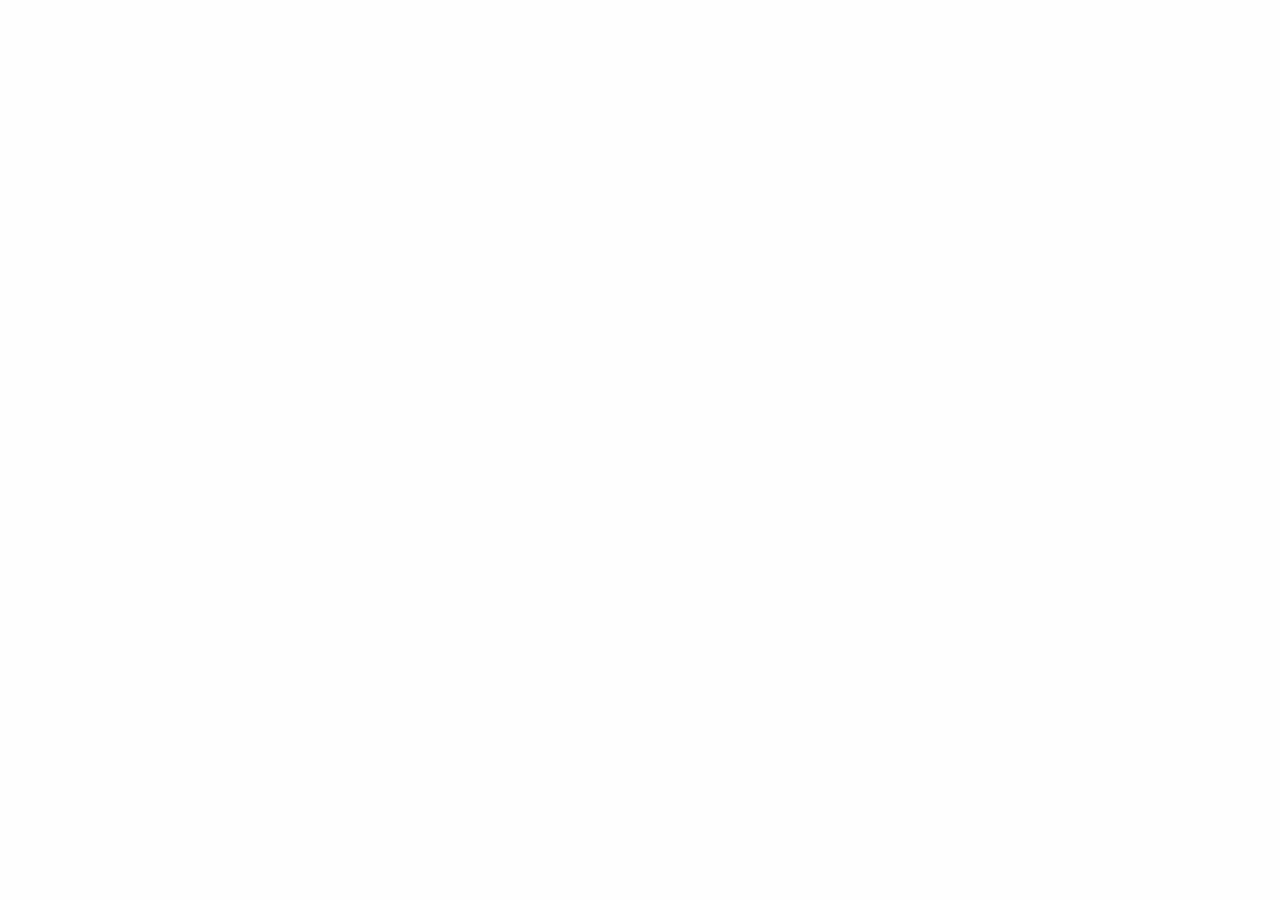
==== BlogGastronomia/index.html @ 3eb3b61e "Estructuracion inicial de blogs segun cada framework." ====
<!DOCTYPE html>
<html>
	<head>
		<meta charset="utf-8">	
		<meta name="author" content="Marlene Rivera">
		<meta name="description" content="comida,recetas,ecuator">
		<title>Blog Gastronom�a</title>
		<link rel="stylesheet" href="css/foundation.min.css" media="screen" charset="utf-8">
		<link rel="stylesheet" href="foundation-icons/foundation-icons.css" media="screen" charset="utf-8">
		<link rel="stylesheet" href="css/index.css" media="screen" charset="utf-8">
	</head>
	<body>
		<header>
		</header>
		<section>
		</section>
		<footer>
		</footer>
		<!-- Javascript Foundation y archivo personalizado-->
		<script src="js/jquery.js"></script>
		<script src="js/what-input.js"></script>
		<script src="js/foundation.min.js" charset="utf-8"></script>
		<script src="js/index.js" charset="utf-8"></script>
	</body>
</html>
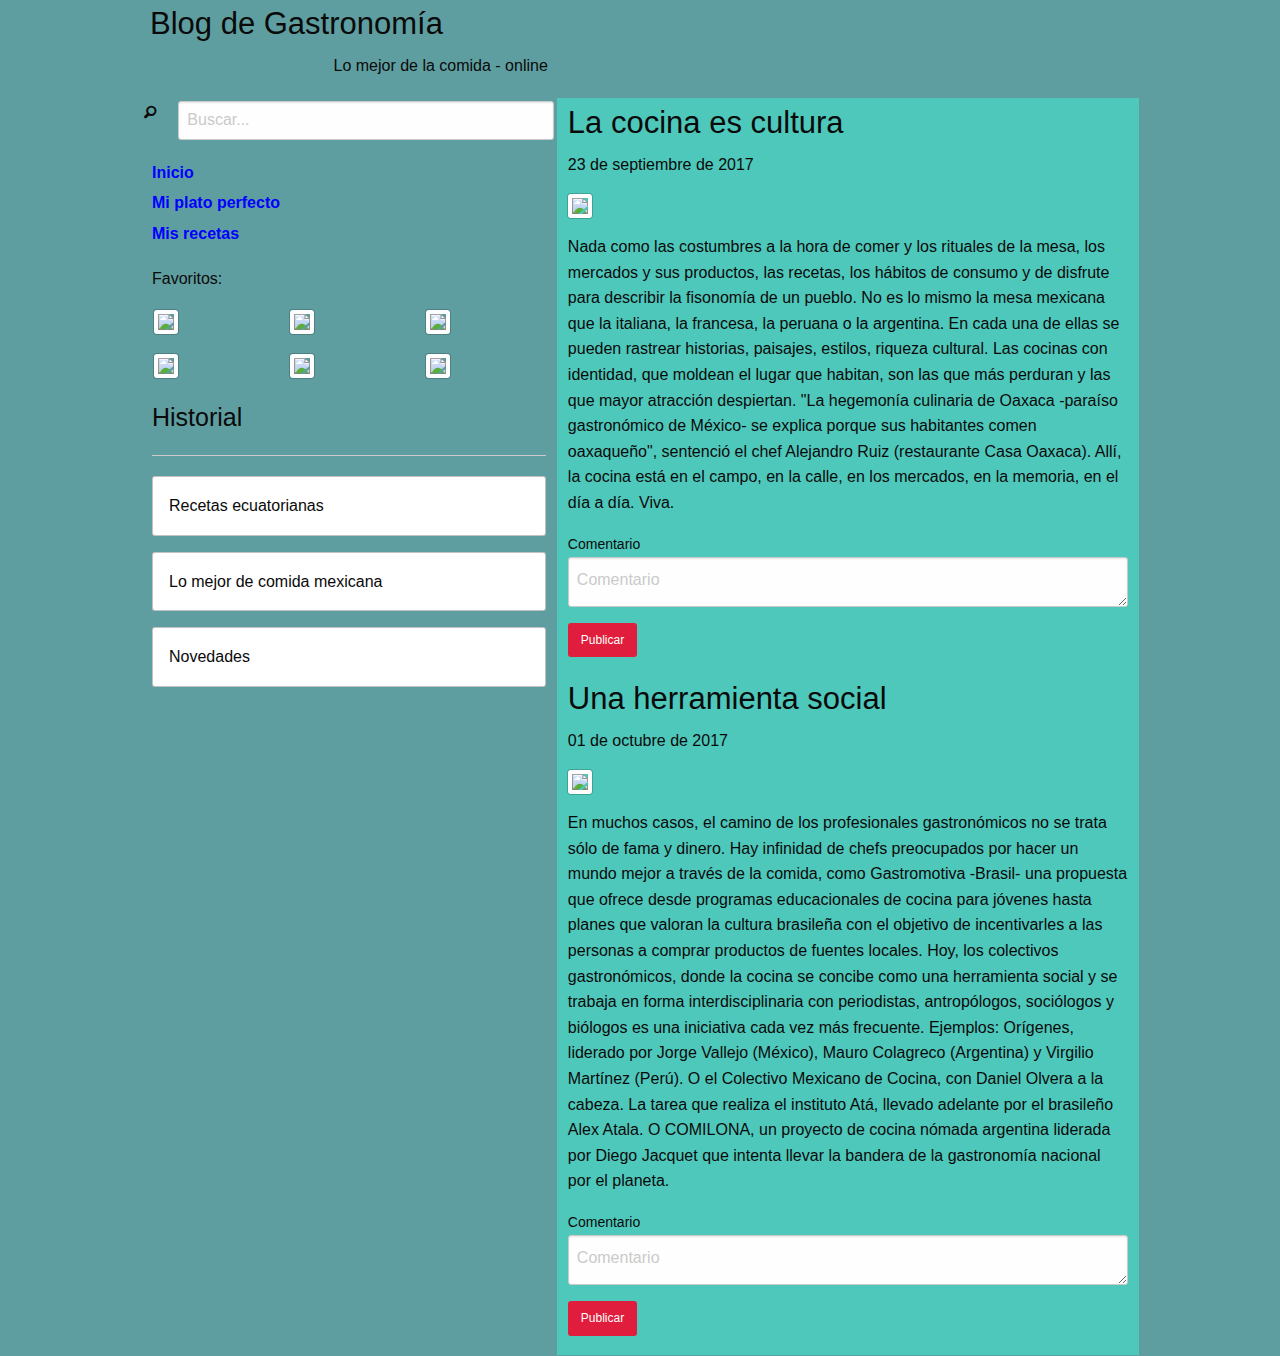
==== commit aaa5cd60: "Actualizacion de blog Gastronomia." ====
--- a/BlogGastronomia/index.html
+++ b/BlogGastronomia/index.html
@@ -4,15 +4,120 @@
 		<meta charset="utf-8">	
 		<meta name="author" content="Marlene Rivera">
 		<meta name="description" content="comida,recetas,ecuator">
-		<title>Blog Gastronom�a</title>
+		<title>Blog Gastronom&iacute;a</title>
 		<link rel="stylesheet" href="css/foundation.min.css" media="screen" charset="utf-8">
 		<link rel="stylesheet" href="foundation-icons/foundation-icons.css" media="screen" charset="utf-8">
 		<link rel="stylesheet" href="css/index.css" media="screen" charset="utf-8">
 	</head>
 	<body>
 		<header>
+			<div class="row">
+				<div class="columns large-5 medium-5 small-6">
+					<h3>Blog de Gastronom&iacute;a</h3>
+					<p class="text-right">
+						Lo mejor de la comida - online
+					</p>
+				</div>
+				<div class="columns large-7 medium-7 small-6">
+				</div>
+			</div>
 		</header>
 		<section>
+			<div class="row">				
+				<div class="columns large-5 medium-5 hide-for-small-only">
+					<form>
+						<div class="row collapse">
+							<div class="medium-1 large-1 columns">
+							  <span class="prefix"><i class="step fi-magnifying-glass"></i></span>
+							</div>
+							<div class="medium-11 large-11 columns">
+							  <input type="text" placeholder="Buscar...">
+							</div>
+						  </div>
+						<div class="row">
+							<div class="columns">
+								<dl class="side-nav">
+									<dt><a href="#" class="active color-texto">Inicio</a></dt>
+									<dt><a href="#" class="color-texto">Mi plato perfecto</a></dt>
+									<dt><a href="#" class="color-texto">Mis recetas</a></dt>
+								</dl>
+							</div>
+						</div>
+						<div class="row">
+							<div class="columns">
+								<p>Favoritos:</p>
+								<div class="row">
+									<div class="columns large-4 medium-4 small-4">
+										<img src="img/img1.jpg" class="thumbnail"/>
+									</div>
+									<div class="columns large-4 medium-4 small-4">
+										<img src="img/img2.jpg" class="thumbnail"/>
+									</div>
+									<div class="columns large-4 medium-4 small-4">
+										<img src="img/img3.jpg" class="thumbnail"/>
+									</div>
+								</div>
+								<div class="row">
+									<div class="columns large-4 medium-4 small-4">
+										<img src="img/img4.jpg" class="thumbnail"/>
+									</div>
+									<div class="columns large-4 medium-4 small-4">
+										<img src="img/img5.jpg" class="thumbnail"/>
+									</div>
+									<div class="columns large-4 medium-4 small-4">
+										<img src="img/img6.jpg" class="thumbnail"/>
+									</div>
+								</div>
+							</div>
+						</div>
+						<div class="row">
+							<div class="columns">
+								<h4>Historial</h4>
+								<hr>
+								<div class="callout">
+									<p>Recetas ecuatorianas</p>
+								</div>
+								<div class="callout">
+									<p>Lo mejor de comida mexicana</p>
+								</div>
+								<div class="callout">
+									<p>Novedades</p>
+								</div>
+							</div>
+						</div>						
+					</form>
+				</div>
+				<div class="columns large-7 medium-7 contenedor_principal">
+					<div class="row">
+						<div class="columns">
+							<h3>La cocina es cultura</h3>
+							<p>23 de septiembre de 2017</p>
+							<img src="img/cocina1.jpg" class="thumbnail"/>
+							<p>
+								Nada como las costumbres a la hora de comer y los rituales de la mesa, los mercados y sus productos, las recetas, los h&aacute;bitos de consumo y de disfrute para describir la fisonom&iacute;a de un pueblo. No es lo mismo la mesa mexicana que la italiana, la francesa, la peruana o la argentina. En cada una de ellas se pueden rastrear historias, paisajes, estilos, riqueza cultural. Las cocinas con identidad, que moldean el lugar que habitan, son las que m&aacute;s perduran y las que mayor atracci&oacute;n despiertan. "La hegemon&iacute;a culinaria de Oaxaca -para&iacute;so gastron&oacute;mico de M&eacute;xico- se explica porque sus habitantes comen oaxaque&ntilde;o", sentenci&oacute; el chef Alejandro Ruiz (restaurante Casa Oaxaca). All&iacute;, la cocina est&aacute; en el campo, en la calle, en los mercados, en la memoria, en el d&iacute;a a d&iacute;a. Viva.
+							</p>
+							<label>Comentario
+								<textarea placeholder="Comentario"></textarea>
+							</label>
+							<a href="#" class="button radius small">Publicar</a>
+						</div>
+					</div>
+					<div class="row">
+						<div class="columns">
+							<h3>Una herramienta social</h3>
+							<p>01 de octubre de 2017</p>
+							<img src="img/cocina2.jpg" class="thumbnail"/>
+							<p>
+								En muchos casos, el camino de los profesionales gastron&oacute;micos no se trata s&oacute;lo de fama y dinero. Hay infinidad de chefs preocupados por hacer un mundo mejor a trav&eacute;s de la comida, como Gastromotiva -Brasil- una propuesta que ofrece desde programas educacionales de cocina para j&oacute;venes hasta planes que valoran la cultura brasile&ntilde;a con el objetivo de incentivarles a las personas a comprar productos de fuentes locales. Hoy, los colectivos gastron&oacute;micos, donde la cocina se concibe como una herramienta social y se trabaja en forma interdisciplinaria con periodistas, antrop&oacute;logos, soci&oacute;logos y bi&oacute;logos es una iniciativa cada vez m&aacute;s frecuente. Ejemplos: Or&iacute;genes, liderado por Jorge Vallejo (M&eacute;xico), Mauro Colagreco (Argentina) y Virgilio Mart&iacute;nez (Per&uacute;). O el Colectivo Mexicano de Cocina, con Daniel Olvera a la cabeza. La tarea que realiza el instituto At&aacute;, llevado adelante por el brasile&ntilde;o Alex Atala. O COMILONA, un proyecto de cocina n&oacute;mada argentina liderada por Diego Jacquet que intenta llevar la bandera de la gastronom&iacute;a nacional por el planeta.
+							</p>
+							<label>Comentario
+								<textarea placeholder="Comentario"></textarea>
+							</label>
+							<a href="#" class="button radius small">Publicar</a>
+						</div>
+					</div>
+				</div>
+			</div>
 		</section>
 		<footer>
 		</footer>
--- a/BlogGastronomia/css/index.css
+++ b/BlogGastronomia/css/index.css
@@ -0,0 +1,22 @@
+div{
+	border: 1px solid transparent;
+	padding:0px;
+}
+body{
+	background:#5F9EA0;
+}
+section{
+	background:url(../img/fondo.jpg) no-repeat center fixed;
+	width: 100%;
+	height:100vh;
+	background-size: cover;
+}
+.contenedor_principal{
+	background-color: rgba(24%,95%,84%,.5);
+}
+.color-texto{
+	color:blue;
+}
+a:hover{
+	color:green;
+}